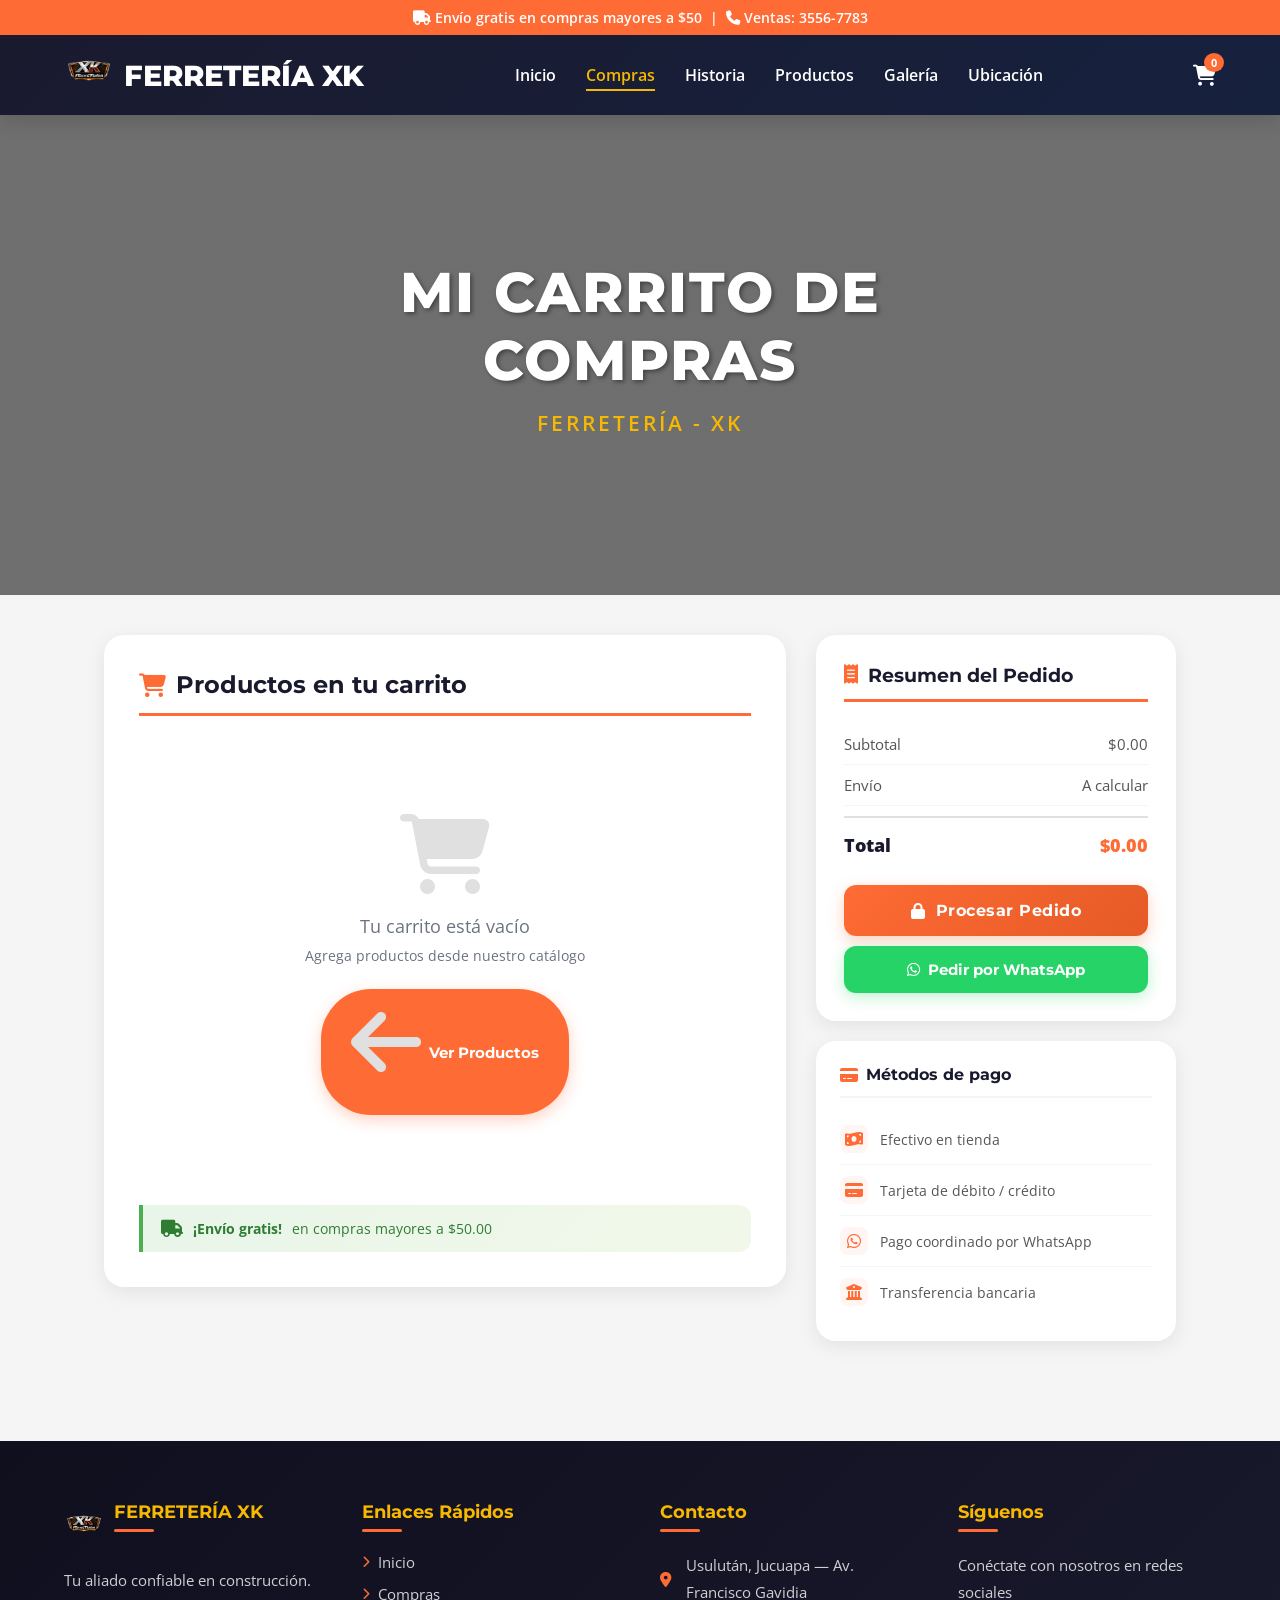
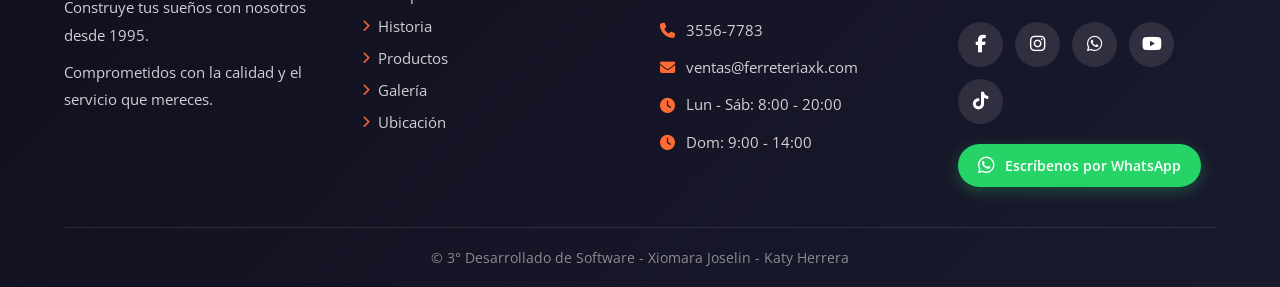
==== compras.html @ 9541c4ba "Add files via upload" ====
<!DOCTYPE html>
<html lang="es">
<head>
    <meta charset="UTF-8">
    <meta name="viewport" content="width=device-width, initial-scale=1.0">
    <title>Compras - Ferretería XK</title>
    <link rel="stylesheet" href="css/estilocompras.css">
    <link href="https://cdnjs.cloudflare.com/ajax/libs/font-awesome/6.4.0/css/all.min.css" rel="stylesheet">
    <link href="https://fonts.googleapis.com/css2?family=Montserrat:wght@300;400;600;700;800&family=Open+Sans:wght@400;600&display=swap" rel="stylesheet">

</head>
<body>

    <!-- HEADER -->
    <header>
        <div class="top-bar">
            <i class="fas fa-truck"></i> Envío gratis en compras mayores a $50 &nbsp;|&nbsp;
            <i class="fas fa-phone"></i> Ventas: 3556-7783
        </div>
        <nav>
            <a href="index.html" class="logo">
                <img src="img/logo.png" alt="Ferretería XK" style="height: 50px;">
                <span>FERRETERÍA XK</span>
            </a>
            <ul class="nav-links">
                <li><a href="index.html">Inicio</a></li>
                <li><a href="compras.html" class="activo">Compras</a></li>
                <li><a href="historia.html">Historia</a></li>
                <li><a href="productos.html">Productos</a></li>
                <li><a href="galeria.html">Galería</a></li>
                <li><a href="ubicacion.html">Ubicación</a></li>
            </ul>
            <div class="nav-icons">
                <a href="compras.html" style="text-decoration:none; color:inherit;">
                    <i class="fas fa-shopping-cart"></i>
                    <span class="cart-count" id="cart-badge">0</span>
                </a>
            </div>
        </nav>
    </header>

    <!-- HERO -->
    <section class="hero">
        <div class="hero-content">
            <h1>Mi Carrito de Compras</h1>
            <p>FERRETERÍA - XK</p>
        </div>
    </section>

    <!-- CONTENIDO -->
    <div class="compras-layout">

        <!-- LISTA DE PRODUCTOS -->
        <div class="carrito-section">
            <h2><i class="fas fa-shopping-cart"></i> Productos en tu carrito</h2>

            <div id="carrito-contenido">
                <!-- Estado vacío -->
                <div class="carrito-vacio" id="carrito-vacio">
                    <i class="fas fa-shopping-cart"></i>
                    <p>Tu carrito está vacío</p>
                    <p style="font-size:0.9rem; margin-bottom:24px;">Agrega productos desde nuestro catálogo</p>
                    <a href="productos.html" class="btn-seguir">
                        <i class="fas fa-arrow-left"></i> Ver Productos
                    </a>
                </div>
            </div>

            <div class="info-envio">
                <i class="fas fa-truck"></i> <strong>¡Envío gratis!</strong> en compras mayores a $50.00
            </div>
        </div>

        <!-- RESUMEN -->
        <div class="resumen-section">
            <div class="resumen-card">
                <h3><i class="fas fa-receipt"></i> Resumen del Pedido</h3>
                <div class="resumen-fila"><span>Subtotal</span><span id="subtotal">$0.00</span></div>
                <div class="resumen-fila"><span>Envío</span><span id="envio">A calcular</span></div>
                <div class="resumen-fila total"><span>Total</span><span id="total">$0.00</span></div>

                <button class="btn-pagar" onclick="procesarPedido()">
                    <i class="fas fa-lock"></i> Procesar Pedido
                </button>
                <a href="https://wa.me/50335567783" target="_blank" class="btn-whatsapp-compra">
                    <i class="fab fa-whatsapp"></i> Pedir por WhatsApp
                </a>
            </div>

            <div class="metodos-card">
                <h4><i class="fas fa-credit-card"></i> Métodos de pago</h4>
                <div class="metodo-item"><i class="fas fa-money-bill-wave"></i> Efectivo en tienda</div>
                <div class="metodo-item"><i class="fas fa-credit-card"></i> Tarjeta de débito / crédito</div>
                <div class="metodo-item"><i class="fab fa-whatsapp"></i> Pago coordinado por WhatsApp</div>
                <div class="metodo-item"><i class="fas fa-university"></i> Transferencia bancaria</div>
            </div>
        </div>

    </div>

    <!-- FOOTER -->
    <footer id="contacto">
        <div class="footer-content">
            <div class="footer-section">
                <div class="logo-footer">
                    <img src="img/logo.png" alt="Ferretería XK" class="logo-footer-img">
                    <h3>FERRETERÍA XK</h3>
                </div>
                <p>Tu aliado confiable en construcción. Construye tus sueños con nosotros desde 1995.</p>
                <p>Comprometidos con la calidad y el servicio que mereces.</p>
            </div>
            <div class="footer-section">
                <h3>Enlaces Rápidos</h3>
                <ul>
                    <li><a href="index.html"><i class="fas fa-chevron-right"></i> Inicio</a></li>
                    <li><a href="compras.html"><i class="fas fa-chevron-right"></i> Compras</a></li>
                    <li><a href="historia.html"><i class="fas fa-chevron-right"></i> Historia</a></li>
                    <li><a href="productos.html"><i class="fas fa-chevron-right"></i> Productos</a></li>
                    <li><a href="galeria.html"><i class="fas fa-chevron-right"></i> Galería</a></li>
                    <li><a href="ubicacion.html"><i class="fas fa-chevron-right"></i> Ubicación</a></li>
                </ul>
            </div>
            <div class="footer-section">
                <h3>Contacto</h3>
                <p><i class="fas fa-map-marker-alt"></i> Usulután, Jucuapa — Av. Francisco Gavidia</p>
                <p><i class="fas fa-phone"></i> <a href="tel:+50335567783">3556-7783</a></p>
                <p><i class="fas fa-envelope"></i> ventas@ferreteriaxk.com</p>
                <p><i class="fas fa-clock"></i> Lun - Sáb: 8:00 - 20:00</p>
                <p><i class="fas fa-clock"></i> Dom: 9:00 - 14:00</p>
            </div>
            <div class="footer-section">
                <h3>Síguenos</h3>
                <p>Conéctate con nosotros en redes sociales</p>
                <div class="social-links">
                    <a href="#" title="Facebook"><i class="fab fa-facebook-f"></i></a>
                    <a href="#" title="Instagram"><i class="fab fa-instagram"></i></a>
                    <a href="https://wa.me/50335567783" target="_blank" title="WhatsApp"><i class="fab fa-whatsapp"></i></a>
                    <a href="#" title="YouTube"><i class="fab fa-youtube"></i></a>
                    <a href="#" title="TikTok"><i class="fab fa-tiktok"></i></a>
                </div>
                <div class="whatsapp-directo">
                    <a href="https://wa.me/50335567783" class="btn-whatsapp" target="_blank">
                        <i class="fab fa-whatsapp"></i> Escríbenos por WhatsApp
                    </a>
                </div>
            </div>
        </div>
        <div class="footer-bottom">
            <p>&copy; 3° Desarrollado de Software - Xiomara Joselin - Katy Herrera</p>
        </div>
    </footer>

    <script>
        /* ══════════════════════════════════════
           CARRITO - LEE Y GESTIONA localStorage
        ══════════════════════════════════════ */

        function obtenerCarrito() {
            return JSON.parse(localStorage.getItem('carritoXK') || '[]');
        }
        function guardarCarrito(carrito) {
            localStorage.setItem('carritoXK', JSON.stringify(carrito));
        }

        /* ── Renderiza todos los ítems ── */
        function renderCarrito() {
            const carrito = obtenerCarrito();
            const contenedor = document.getElementById('carrito-contenido');
            const vacioDiv   = document.getElementById('carrito-vacio');
            const badge      = document.getElementById('cart-badge');

            // Badge del nav
            const totalUnidades = carrito.reduce((s, i) => s + i.cantidad, 0);
            if (badge) badge.textContent = totalUnidades;

            if (carrito.length === 0) {
                vacioDiv.style.display = 'block';
                actualizarResumen(0);
                return;
            }

            vacioDiv.style.display = 'none';

            // Limpiar ítems previos (excepto el vacío y el aviso de envío)
            contenedor.querySelectorAll('.carrito-item').forEach(el => el.remove());

            let subtotal = 0;

            carrito.forEach((item, idx) => {
                subtotal += item.precio * item.cantidad;

                const div = document.createElement('div');
                div.className = 'carrito-item';
                div.innerHTML = `
                    <div class="carrito-item-img">
                        ${item.imgSrc
                            ? `<img src="${item.imgSrc}" alt="${item.nombre}" onerror="this.parentElement.innerHTML='<i class=\\'fas fa-box\\'></i>'">`
                            : '<i class="fas fa-box"></i>'}
                    </div>
                    <div class="carrito-item-info">
                        <h4>${item.nombre}</h4>
                        <p class="cat">$${item.precio.toFixed(2)} c/u</p>
                        <div class="qty-controls">
                            <button class="qty-btn" onclick="cambiarCantidad(${idx}, -1)">−</button>
                            <span class="qty-num">${item.cantidad}</span>
                            <button class="qty-btn" onclick="cambiarCantidad(${idx}, 1)">+</button>
                        </div>
                    </div>
                    <span class="carrito-item-precio">$${(item.precio * item.cantidad).toFixed(2)}</span>
                    <button class="btn-eliminar" onclick="eliminarItem(${idx})" title="Eliminar">
                        <i class="fas fa-trash-alt"></i>
                    </button>
                `;
                contenedor.insertBefore(div, document.getElementById('carrito-vacio'));
            });

            actualizarResumen(subtotal);
        }

        /* ── Actualiza el panel de resumen ── */
        function actualizarResumen(subtotal) {
            const envio = subtotal >= 50 ? 0 : (subtotal > 0 ? 5 : 0);
            const total = subtotal + envio;

            document.getElementById('subtotal').textContent = '$' + subtotal.toFixed(2);
            document.getElementById('envio').textContent    = envio === 0 && subtotal > 0 ? '¡Gratis!' : (subtotal === 0 ? 'A calcular' : '$' + envio.toFixed(2));
            document.getElementById('total').textContent    = '$' + total.toFixed(2);
        }

        /* ── Cambiar cantidad ── */
        function cambiarCantidad(idx, delta) {
            const carrito = obtenerCarrito();
            carrito[idx].cantidad += delta;
            if (carrito[idx].cantidad <= 0) carrito.splice(idx, 1);
            guardarCarrito(carrito);
            renderCarrito();
        }

        /* ── Eliminar ítem ── */
        function eliminarItem(idx) {
            const carrito = obtenerCarrito();
            carrito.splice(idx, 1);
            guardarCarrito(carrito);
            renderCarrito();
        }

        /* ── Procesar pedido por WhatsApp ── */
        function procesarPedido() {
            const carrito = obtenerCarrito();
            if (carrito.length === 0) {
                alert('Tu carrito está vacío. Agrega productos antes de continuar.');
                return;
            }
            let msg = '¡Hola! Quiero hacer el siguiente pedido:%0A%0A';
            let total = 0;
            carrito.forEach(i => {
                msg += `• ${i.nombre} x${i.cantidad} = $${(i.precio * i.cantidad).toFixed(2)}%0A`;
                total += i.precio * i.cantidad;
            });
            msg += `%0ATotal: $${total.toFixed(2)}%0A%0A¿Me pueden confirmar disponibilidad?`;
            window.open(`https://wa.me/50335567783?text=${msg}`, '_blank');
        }

        /* ── Inicializar ── */
        renderCarrito();

        window.addEventListener('scroll', () => {
            document.querySelector('header').style.boxShadow =
                window.scrollY > 100 ? '0 4px 20px rgba(0,0,0,0.2)' : '0 4px 20px rgba(0,0,0,0.15)';
        });
    </script>

</body>
</html>
---- css/estilocompras.css ----
/* ============================================
   RESET Y VARIABLES
   ============================================ */
* { margin: 0; padding: 0; box-sizing: border-box; }

:root {
    --primary:   #FF6B35;
    --secondary: #004E89;
    --accent:    #F7B801;
    --dark:      #1A1A2E;
    --light:     #F5F5F5;
    --white:     #FFFFFF;
    --gray:      #6B7280;
}

body {
    font-family: 'Open Sans', sans-serif;
    background-color: var(--light);
    color: var(--dark);
    overflow-x: hidden;
}

h1,h2,h3,h4,h5,h6 { font-family: 'Montserrat', sans-serif; }

/* ============================================
   HEADER
   ============================================ */
header {
    background: linear-gradient(135deg, var(--dark) 0%, #16213E 100%);
    position: fixed; width: 100%; top: 0; z-index: 1000;
    box-shadow: 0 4px 20px rgba(0,0,0,0.15);
}
.top-bar {
    background: var(--primary);
    padding: 8px 0; text-align: center;
    color: white; font-size: 0.9rem; font-weight: 600;
}
nav {
    display: flex; justify-content: space-between; align-items: center;
    padding: 15px 5%; max-width: 1400px; margin: 0 auto;
}
.logo {
    display: flex; align-items: center; gap: 10px;
    color: white; text-decoration: none;
    font-size: 1.8rem; font-weight: 800; transition: transform 0.3s;
}
.logo:hover { transform: scale(1.05); }
.logo span { font-family: 'Montserrat', sans-serif; }

.nav-links { display: flex; list-style: none; gap: 30px; }
.nav-links a {
    color: white; text-decoration: none; font-weight: 600;
    position: relative; padding: 5px 0; transition: color 0.3s;
}
.nav-links a::after {
    content: ''; position: absolute; bottom: 0; left: 0;
    width: 0; height: 2px; background: var(--accent); transition: width 0.3s;
}
.nav-links a:hover::after,
.nav-links a.activo::after { width: 100%; }
.nav-links a:hover,
.nav-links a.activo { color: var(--accent); }

.nav-icons {
    display: flex; gap: 20px; color: white;
    font-size: 1.3rem; align-items: center;
}
.nav-icons a { color: white; text-decoration: none; position: relative; transition: all 0.3s; }
.nav-icons a:hover { color: var(--accent); transform: translateY(-3px); }

.cart-count {
    position: absolute; top: -8px; right: -8px;
    background: var(--primary); color: white;
    font-size: 0.7rem; padding: 2px 6px;
    border-radius: 50%; font-weight: bold;
    min-width: 20px; text-align: center;
}
.mobile-menu-btn { display: none; color: white; font-size: 1.5rem; cursor: pointer; }

/* ============================================
   HERO
   ============================================ */
.hero {
    margin-top: 100px; height: 55vh;
    background: linear-gradient(rgba(0,0,0,0.55), rgba(0,0,0,0.55)),
                url('https://images.unsplash.com/photo-1581858726788-75bc0f6a952d?ixlib=rb-4.0.3&auto=format&fit=crop&w=1920&q=80');
    background-size: cover; background-position: center;
    display: flex; align-items: center; justify-content: center;
    text-align: center; color: white; overflow: hidden;
}
.hero-content { max-width: 800px; padding: 0 20px; }
.hero h1 {
    font-size: 3.5rem; margin-bottom: 15px; font-weight: 800;
    text-transform: uppercase; letter-spacing: 2px;
    text-shadow: 2px 2px 4px rgba(0,0,0,0.4);
    animation: fadeInUp 1s ease;
}
.hero p {
    font-size: 1.3rem; animation: fadeInUp 1s ease 0.2s both;
    letter-spacing: 3px; font-weight: 600; color: var(--accent);
}
@keyframes fadeInUp {
    from { opacity: 0; transform: translateY(30px); }
    to   { opacity: 1; transform: translateY(0); }
}

/* ============================================
   LAYOUT CARRITO
   ============================================ */
.compras-layout {
    max-width: 1200px;
    margin: 40px auto;
    padding: 0 5% 60px;
    display: grid;
    grid-template-columns: 1fr 360px;
    gap: 30px;
    align-items: start;
}

/* ============================================
   SECCIÓN CARRITO (izquierda)
   ============================================ */
.carrito-section {
    background: white;
    border-radius: 20px;
    padding: 35px;
    box-shadow: 0 5px 20px rgba(0,0,0,0.08);
}
.carrito-section h2 {
    font-size: 1.5rem;
    margin-bottom: 28px;
    color: var(--dark);
    border-bottom: 3px solid var(--primary);
    padding-bottom: 14px;
    display: flex;
    align-items: center;
    gap: 10px;
}
.carrito-section h2 i { color: var(--primary); }

/* Estado vacío */
.carrito-vacio {
    text-align: center;
    padding: 70px 20px;
    color: var(--gray);
}
.carrito-vacio i {
    font-size: 5rem;
    margin-bottom: 20px;
    color: #e0e0e0;
    display: block;
}
.carrito-vacio p { font-size: 1.1rem; margin-bottom: 8px; }
.carrito-vacio p:last-of-type { font-size: 0.9rem; margin-bottom: 28px; }

.btn-seguir {
    display: inline-flex;
    align-items: center;
    gap: 8px;
    background: var(--primary);
    color: white;
    padding: 13px 30px;
    border-radius: 50px;
    text-decoration: none;
    font-family: 'Montserrat', sans-serif;
    font-weight: 700;
    font-size: 0.95rem;
    transition: all 0.3s;
    box-shadow: 0 5px 15px rgba(255,107,53,0.3);
}
.btn-seguir:hover {
    background: #e55a25;
    transform: translateY(-2px);
    box-shadow: 0 8px 20px rgba(255,107,53,0.4);
}

/* Items del carrito */
.carrito-item {
    display: flex;
    align-items: center;
    gap: 18px;
    padding: 18px 0;
    border-bottom: 1px solid #f0f0f0;
}
.carrito-item:last-child { border-bottom: none; }

.carrito-item-img {
    width: 85px;
    height: 85px;
    border-radius: 12px;
    background: var(--light);
    flex-shrink: 0;
    overflow: hidden;
    display: flex;
    align-items: center;
    justify-content: center;
    color: #ccc;
    font-size: 1.8rem;
}
.carrito-item-img img {
    width: 100%;
    height: 100%;
    object-fit: cover;
}

.carrito-item-info { flex: 1; min-width: 0; }
.carrito-item-info h4 {
    font-size: 0.95rem;
    margin-bottom: 4px;
    color: var(--dark);
    white-space: nowrap;
    overflow: hidden;
    text-overflow: ellipsis;
}
.carrito-item-info .cat {
    font-size: 0.75rem;
    color: var(--primary);
    font-weight: 700;
    text-transform: uppercase;
    letter-spacing: 0.5px;
    margin-bottom: 10px;
}

.qty-controls {
    display: flex;
    align-items: center;
    gap: 10px;
}
.qty-btn {
    width: 32px; height: 32px;
    border: 2px solid #e0e0e0;
    background: white;
    cursor: pointer;
    border-radius: 8px;
    font-size: 1rem;
    display: flex; align-items: center; justify-content: center;
    transition: all 0.2s;
    color: var(--dark);
    font-weight: 700;
}
.qty-btn:hover { border-color: var(--primary); color: var(--primary); background: #fff5f2; }
.qty-num { font-weight: 700; min-width: 22px; text-align: center; font-size: 0.95rem; }

.carrito-item-precio {
    font-family: 'Montserrat', sans-serif;
    font-weight: 800;
    color: var(--secondary);
    font-size: 1.05rem;
    white-space: nowrap;
}

.btn-eliminar {
    background: none;
    border: none;
    color: #dc3545;
    cursor: pointer;
    font-size: 1.1rem;
    padding: 6px;
    border-radius: 8px;
    transition: all 0.2s;
    flex-shrink: 0;
}
.btn-eliminar:hover { background: #fce8ea; transform: scale(1.15); }

/* Info envío */
.info-envio {
    background: linear-gradient(135deg, #e8f5e9, #f1f8e9);
    border-left: 4px solid #4CAF50;
    border-radius: 0 12px 12px 0;
    padding: 14px 18px;
    margin-top: 20px;
    font-size: 0.88rem;
    color: #2e7d32;
    display: flex;
    align-items: center;
    gap: 10px;
}
.info-envio i { font-size: 1.1rem; }

/* ============================================
   RESUMEN (derecha)
   ============================================ */
.resumen-section {
    position: sticky;
    top: 120px;
    display: flex;
    flex-direction: column;
    gap: 20px;
}

.resumen-card {
    background: white;
    border-radius: 20px;
    padding: 28px;
    box-shadow: 0 5px 20px rgba(0,0,0,0.08);
}
.resumen-card h3 {
    font-size: 1.2rem;
    margin-bottom: 22px;
    color: var(--dark);
    border-bottom: 3px solid var(--primary);
    padding-bottom: 12px;
    display: flex;
    align-items: center;
    gap: 10px;
}
.resumen-card h3 i { color: var(--primary); }

.resumen-fila {
    display: flex;
    justify-content: space-between;
    padding: 10px 0;
    font-size: 0.92rem;
    color: #555;
    border-bottom: 1px solid #f5f5f5;
}
.resumen-fila.total {
    font-weight: 800;
    font-size: 1.15rem;
    color: var(--dark);
    border-bottom: none;
    margin-top: 10px;
    padding-top: 14px;
    border-top: 2px solid #e0e0e0;
}
.resumen-fila.total span:last-child { color: var(--primary); }

.btn-pagar {
    width: 100%;
    background: linear-gradient(135deg, var(--primary) 0%, #e55a25 100%);
    color: white;
    border: none;
    padding: 16px;
    font-family: 'Montserrat', sans-serif;
    font-size: 1rem;
    font-weight: 700;
    border-radius: 12px;
    cursor: pointer;
    transition: all 0.3s;
    margin-top: 18px;
    letter-spacing: 0.5px;
    box-shadow: 0 5px 15px rgba(255,107,53,0.3);
    display: flex;
    align-items: center;
    justify-content: center;
    gap: 10px;
}
.btn-pagar:hover {
    transform: translateY(-2px);
    box-shadow: 0 8px 25px rgba(255,107,53,0.45);
}

.btn-whatsapp-compra {
    width: 100%;
    background: #25D366;
    color: white;
    border: none;
    padding: 14px;
    font-family: 'Montserrat', sans-serif;
    font-size: 0.95rem;
    font-weight: 700;
    border-radius: 12px;
    cursor: pointer;
    transition: all 0.3s;
    margin-top: 10px;
    text-decoration: none;
    display: flex;
    align-items: center;
    justify-content: center;
    gap: 8px;
    box-shadow: 0 4px 15px rgba(37,211,102,0.3);
}
.btn-whatsapp-compra:hover {
    background: #128C7E;
    transform: translateY(-2px);
    box-shadow: 0 6px 20px rgba(37,211,102,0.4);
    color: white;
}

/* ============================================
   MÉTODOS DE PAGO
   ============================================ */
.metodos-card {
    background: white;
    border-radius: 20px;
    padding: 24px;
    box-shadow: 0 5px 20px rgba(0,0,0,0.08);
}
.metodos-card h4 {
    font-size: 1rem;
    margin-bottom: 16px;
    color: var(--dark);
    display: flex;
    align-items: center;
    gap: 8px;
    border-bottom: 2px solid var(--light);
    padding-bottom: 12px;
}
.metodos-card h4 i { color: var(--primary); }

.metodo-item {
    display: flex;
    align-items: center;
    gap: 12px;
    padding: 11px 0;
    border-bottom: 1px solid #f5f5f5;
    font-size: 0.88rem;
    color: #555;
}
.metodo-item:last-child { border-bottom: none; }
.metodo-item i {
    width: 28px;
    height: 28px;
    background: #fff5f2;
    border-radius: 8px;
    display: flex;
    align-items: center;
    justify-content: center;
    color: var(--primary);
    font-size: 1rem;
    flex-shrink: 0;
}

/* ============================================
   FADE IN
   ============================================ */
.fade-in { opacity: 0; transform: translateY(20px); transition: all 0.5s ease; }
.fade-in.visible { opacity: 1; transform: translateY(0); }

/* ============================================
   FOOTER
   ============================================ */
footer {
    background: linear-gradient(135deg, #0f0f1e 0%, #1a1a2e 100%);
    color: white; padding: 60px 5% 0;
}
.footer-content {
    display: grid; grid-template-columns: repeat(auto-fit, minmax(220px, 1fr));
    gap: 40px; max-width: 1400px; margin: 0 auto 40px;
}
.logo-footer { display: flex; align-items: center; gap: 10px; margin-bottom: 15px; }
.logo-footer-img { height: 40px; width: auto; object-fit: contain; }
.logo-footer h3 { color: var(--accent); font-size: 1.4rem; margin: 0; }

.footer-section h3 {
    color: var(--accent); margin-bottom: 20px; font-size: 1.1rem;
    position: relative; padding-bottom: 10px;
}
.footer-section h3::after {
    content: ''; position: absolute; bottom: 0; left: 0;
    width: 40px; height: 3px; background: var(--primary); border-radius: 2px;
}
.footer-section p {
    color: rgba(255,255,255,0.8); line-height: 1.8; margin-bottom: 10px;
    display: flex; align-items: center; gap: 10px; font-size: 0.95rem;
}
.footer-section p i { color: var(--primary); width: 16px; flex-shrink: 0; }
.footer-section a { color: rgba(255,255,255,0.8); text-decoration: none; transition: all 0.3s; }
.footer-section a:hover { color: var(--accent); }

.footer-section ul { list-style: none; padding: 0; }
.footer-section ul li { margin-bottom: 12px; }
.footer-section ul li a {
    display: flex; align-items: center; gap: 8px;
    color: rgba(255,255,255,0.8); text-decoration: none;
    transition: all 0.3s; font-size: 0.95rem;
}
.footer-section ul li a:hover { color: var(--accent); padding-left: 5px; }
.footer-section ul li a i { font-size: 0.75rem; color: var(--primary); }

.social-links { display: flex; gap: 12px; margin-top: 15px; flex-wrap: wrap; }
.social-links a {
    width: 45px; height: 45px; background: rgba(255,255,255,0.1);
    border-radius: 50%; display: flex; align-items: center; justify-content: center;
    transition: all 0.3s; color: white; text-decoration: none;
    font-size: 1.1rem; border: 2px solid transparent;
}
.social-links a:hover {
    background: var(--primary); transform: translateY(-5px) scale(1.1);
    border-color: var(--accent); box-shadow: 0 5px 15px rgba(255,107,53,0.4); color: white;
}
.whatsapp-directo { margin-top: 20px; }
.btn-whatsapp {
    display: inline-flex; align-items: center; gap: 10px;
    background: #25D366; color: white !important;
    padding: 12px 20px; border-radius: 30px;
    text-decoration: none; font-weight: 600;
    transition: all 0.3s; box-shadow: 0 4px 15px rgba(37,211,102,0.3); font-size: 0.9rem;
}
.btn-whatsapp:hover {
    background: #128C7E; transform: translateY(-2px);
    box-shadow: 0 6px 20px rgba(37,211,102,0.4); color: white !important;
}
.btn-whatsapp i { font-size: 1.2rem; }

.footer-bottom {
    border-top: 1px solid rgba(255,255,255,0.1);
    padding: 20px; text-align: center;
    color: rgba(255,255,255,0.5); font-size: 0.9rem;
}
.footer-bottom p { margin: 0; }

/* ============================================
   RESPONSIVE
   ============================================ */
@media (max-width: 900px) {
    .compras-layout { grid-template-columns: 1fr; }
    .resumen-section { position: static; }
}
@media (max-width: 768px) {
    .nav-links { display: none; }
    .mobile-menu-btn { display: block; }
    .hero { height: 50vh; }
    .hero h1 { font-size: 2rem; }
    .hero p { font-size: 1rem; }
    .carrito-section { padding: 22px; }
    .footer-content { grid-template-columns: 1fr; text-align: center; }
    .footer-section h3::after { left: 50%; transform: translateX(-50%); }
    .footer-section p { justify-content: center; }
    .footer-section ul li a { justify-content: center; }
    .social-links { justify-content: center; }
    .logo-footer { justify-content: center; }
    .whatsapp-directo { text-align: center; }
}
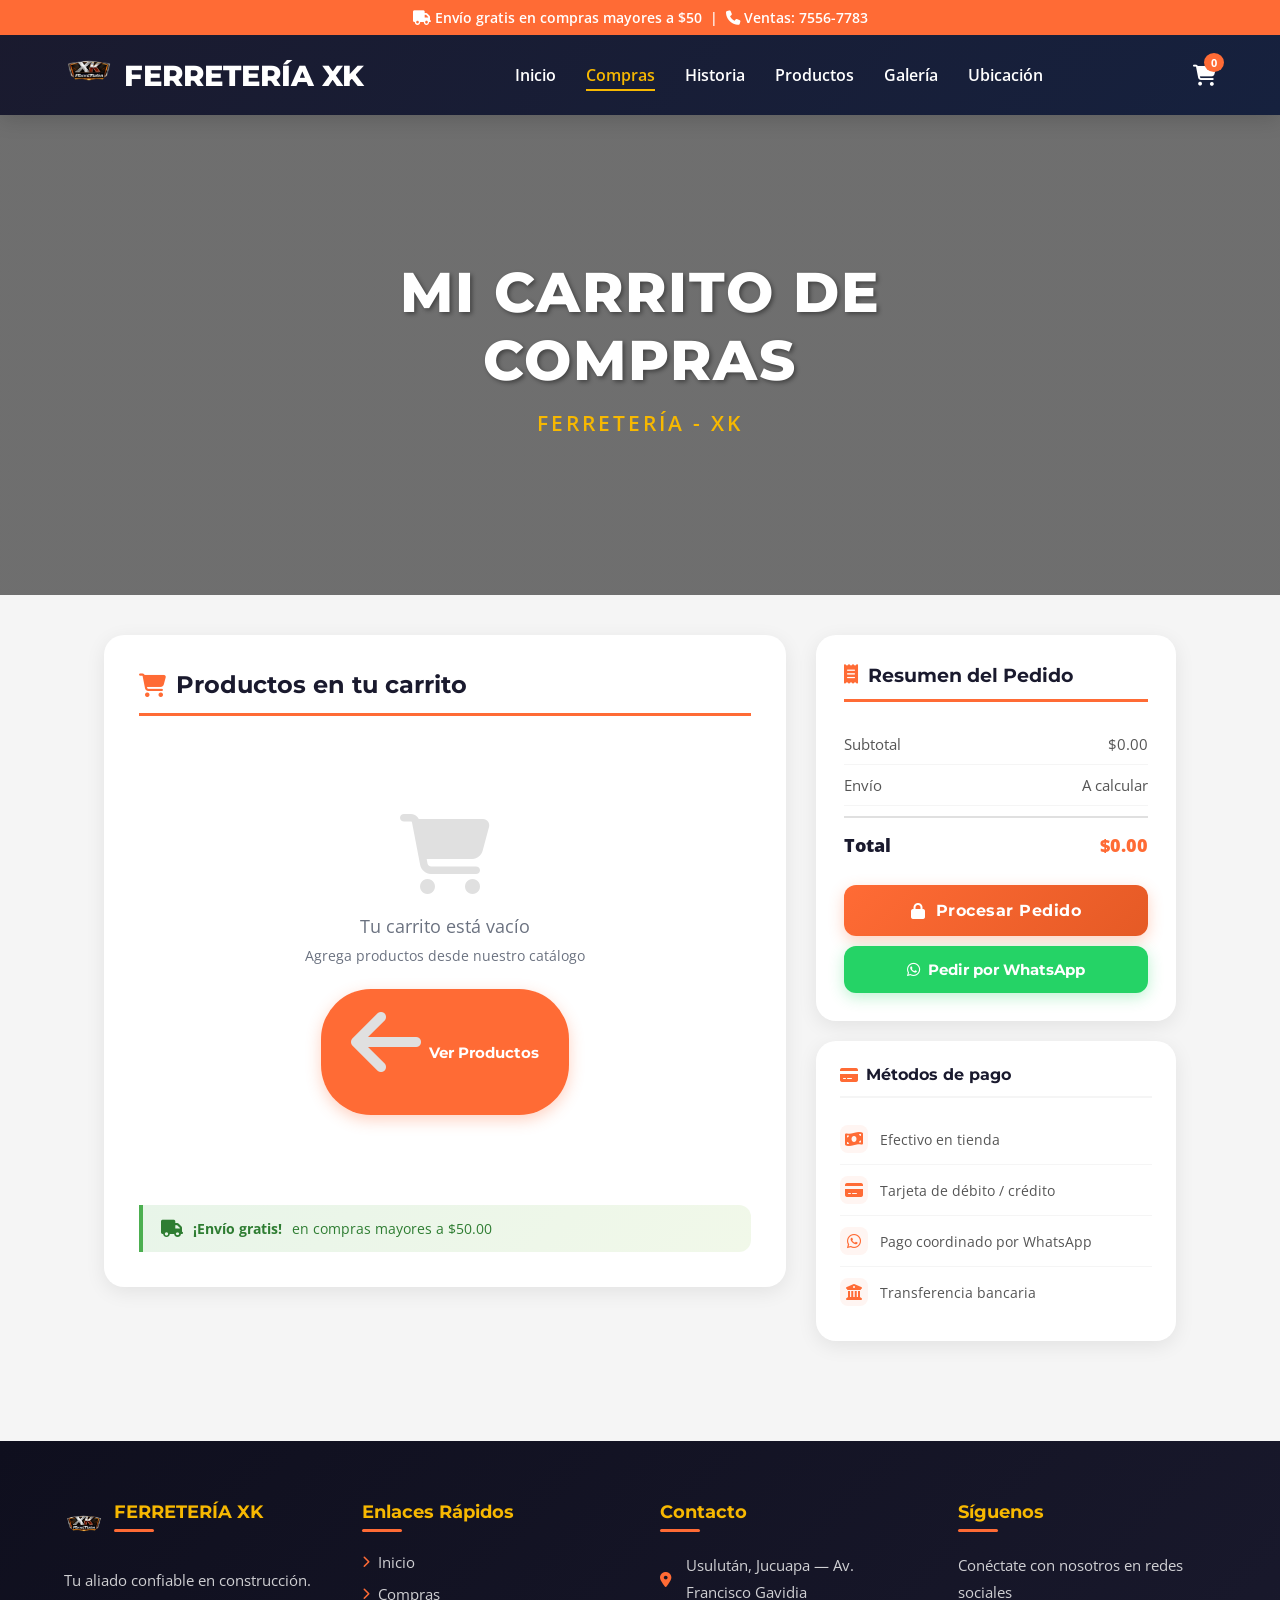
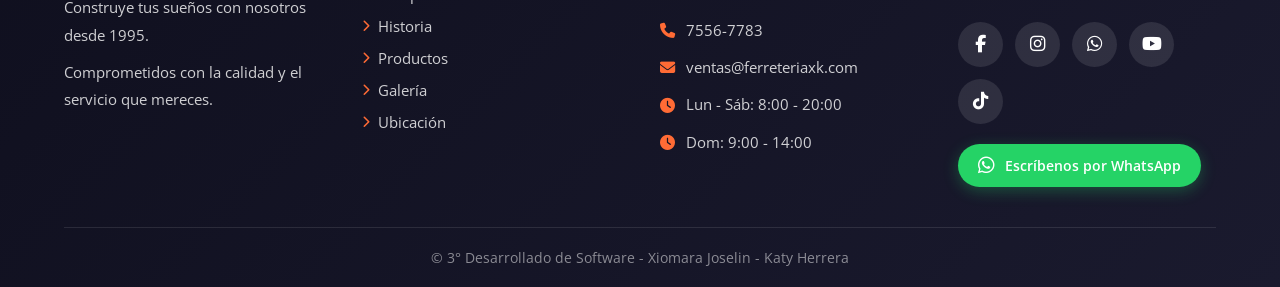
==== commit 4c2b86fc: "Update compras.html" ====
--- a/compras.html
+++ b/compras.html
@@ -15,7 +15,7 @@
     <header>
         <div class="top-bar">
             <i class="fas fa-truck"></i> Envío gratis en compras mayores a $50 &nbsp;|&nbsp;
-            <i class="fas fa-phone"></i> Ventas: 3556-7783
+            <i class="fas fa-phone"></i> Ventas: 7556-7783
         </div>
         <nav>
             <a href="index.html" class="logo">
@@ -123,7 +123,7 @@
             <div class="footer-section">
                 <h3>Contacto</h3>
                 <p><i class="fas fa-map-marker-alt"></i> Usulután, Jucuapa — Av. Francisco Gavidia</p>
-                <p><i class="fas fa-phone"></i> <a href="tel:+50335567783">3556-7783</a></p>
+                <p><i class="fas fa-phone"></i> <a href="tel:+50375567783">7556-7783</a></p>
                 <p><i class="fas fa-envelope"></i> ventas@ferreteriaxk.com</p>
                 <p><i class="fas fa-clock"></i> Lun - Sáb: 8:00 - 20:00</p>
                 <p><i class="fas fa-clock"></i> Dom: 9:00 - 14:00</p>
@@ -134,12 +134,12 @@
                 <div class="social-links">
                     <a href="#" title="Facebook"><i class="fab fa-facebook-f"></i></a>
                     <a href="#" title="Instagram"><i class="fab fa-instagram"></i></a>
-                    <a href="https://wa.me/50335567783" target="_blank" title="WhatsApp"><i class="fab fa-whatsapp"></i></a>
+                    <a href="https://wa.me/50375567783" target="_blank" title="WhatsApp"><i class="fab fa-whatsapp"></i></a>
                     <a href="#" title="YouTube"><i class="fab fa-youtube"></i></a>
                     <a href="#" title="TikTok"><i class="fab fa-tiktok"></i></a>
                 </div>
                 <div class="whatsapp-directo">
-                    <a href="https://wa.me/50335567783" class="btn-whatsapp" target="_blank">
+                    <a href="https://wa.me/50375567783" class="btn-whatsapp" target="_blank">
                         <i class="fab fa-whatsapp"></i> Escríbenos por WhatsApp
                     </a>
                 </div>
@@ -271,4 +271,4 @@
     </script>
 
 </body>
-</html>+</html>
